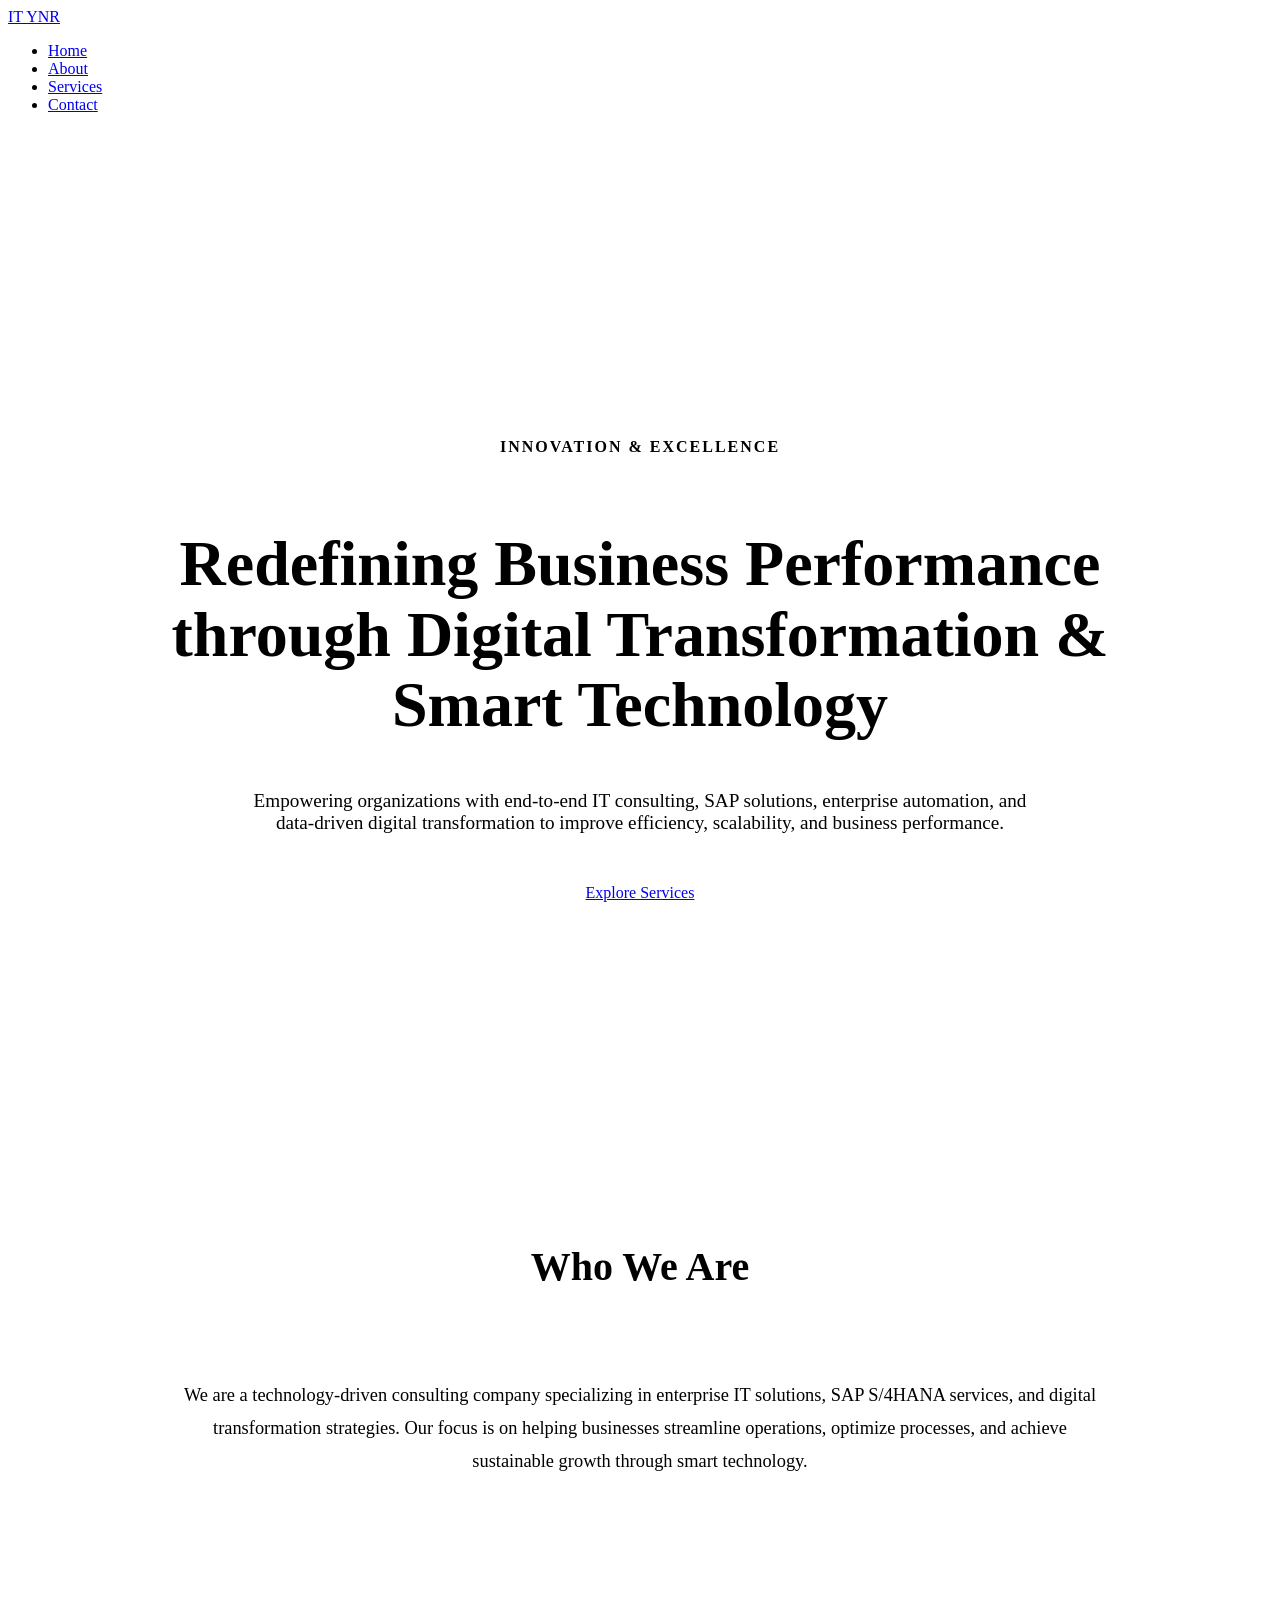
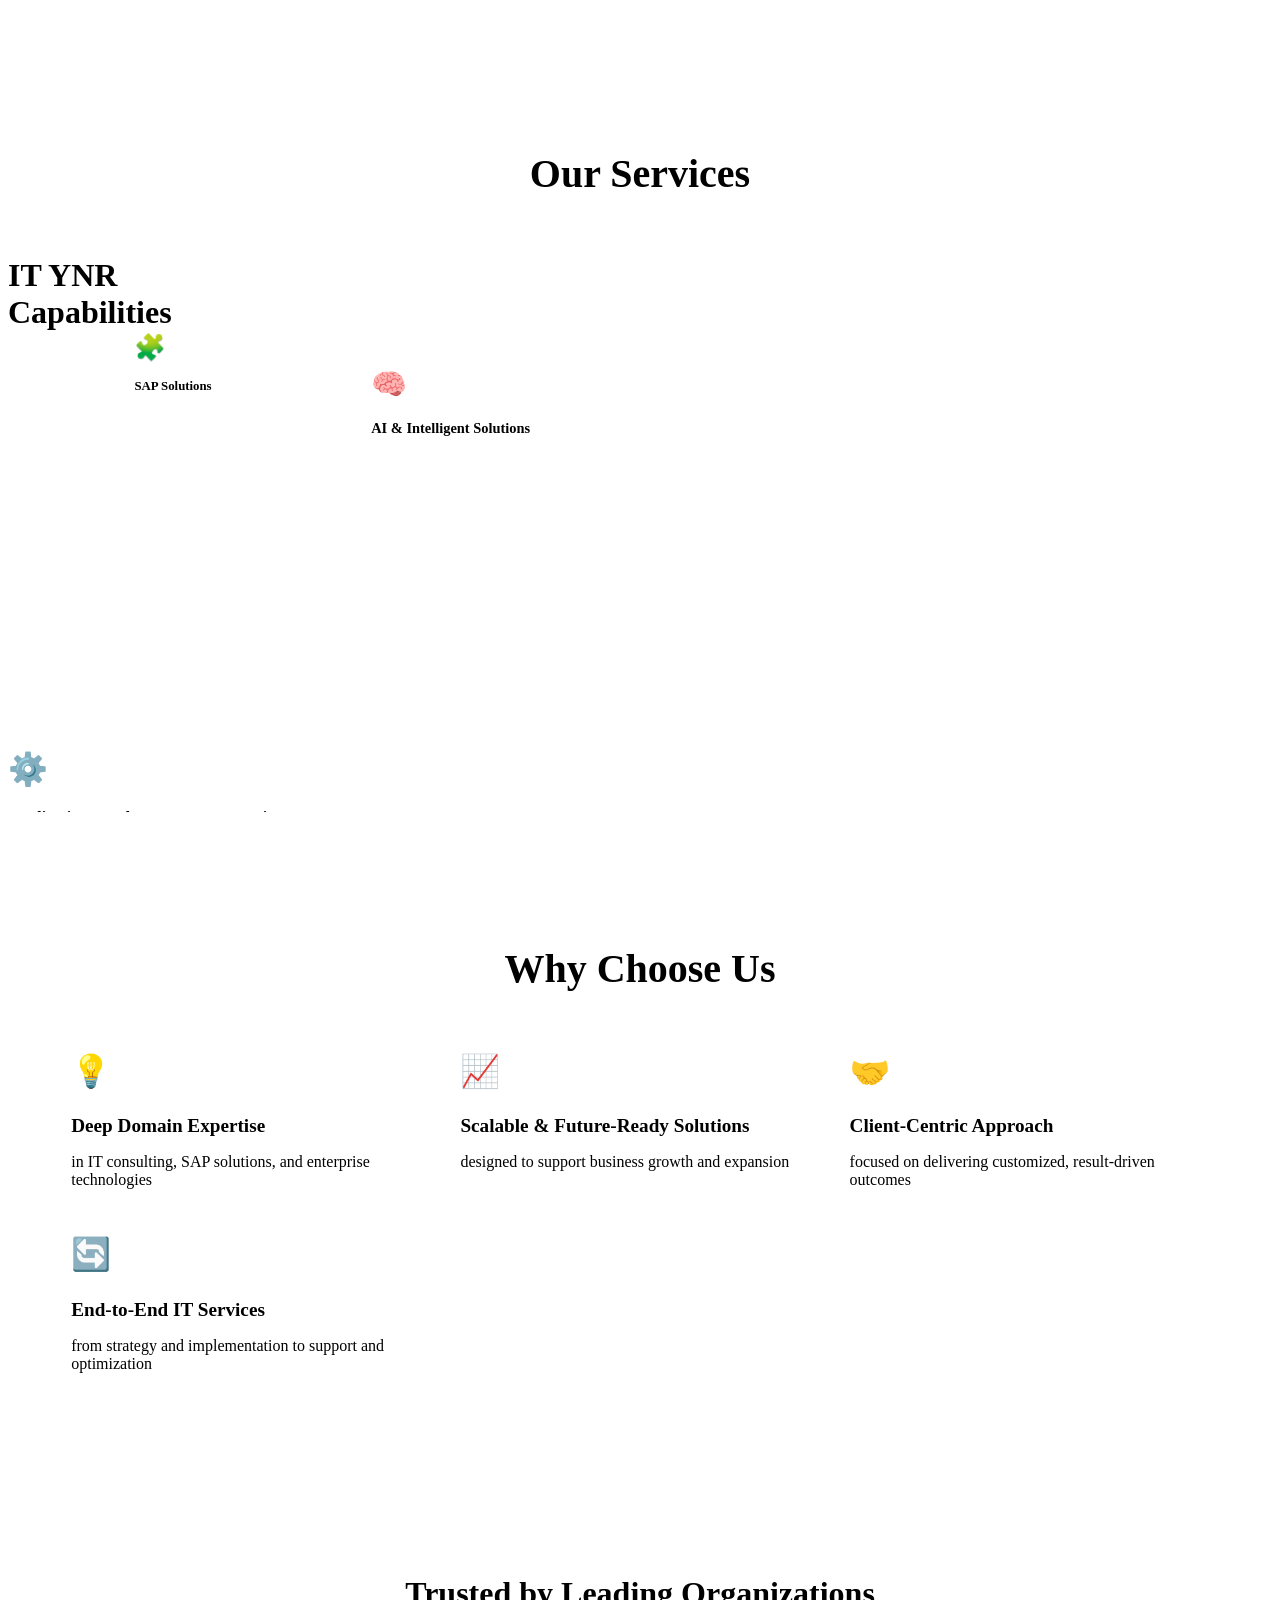
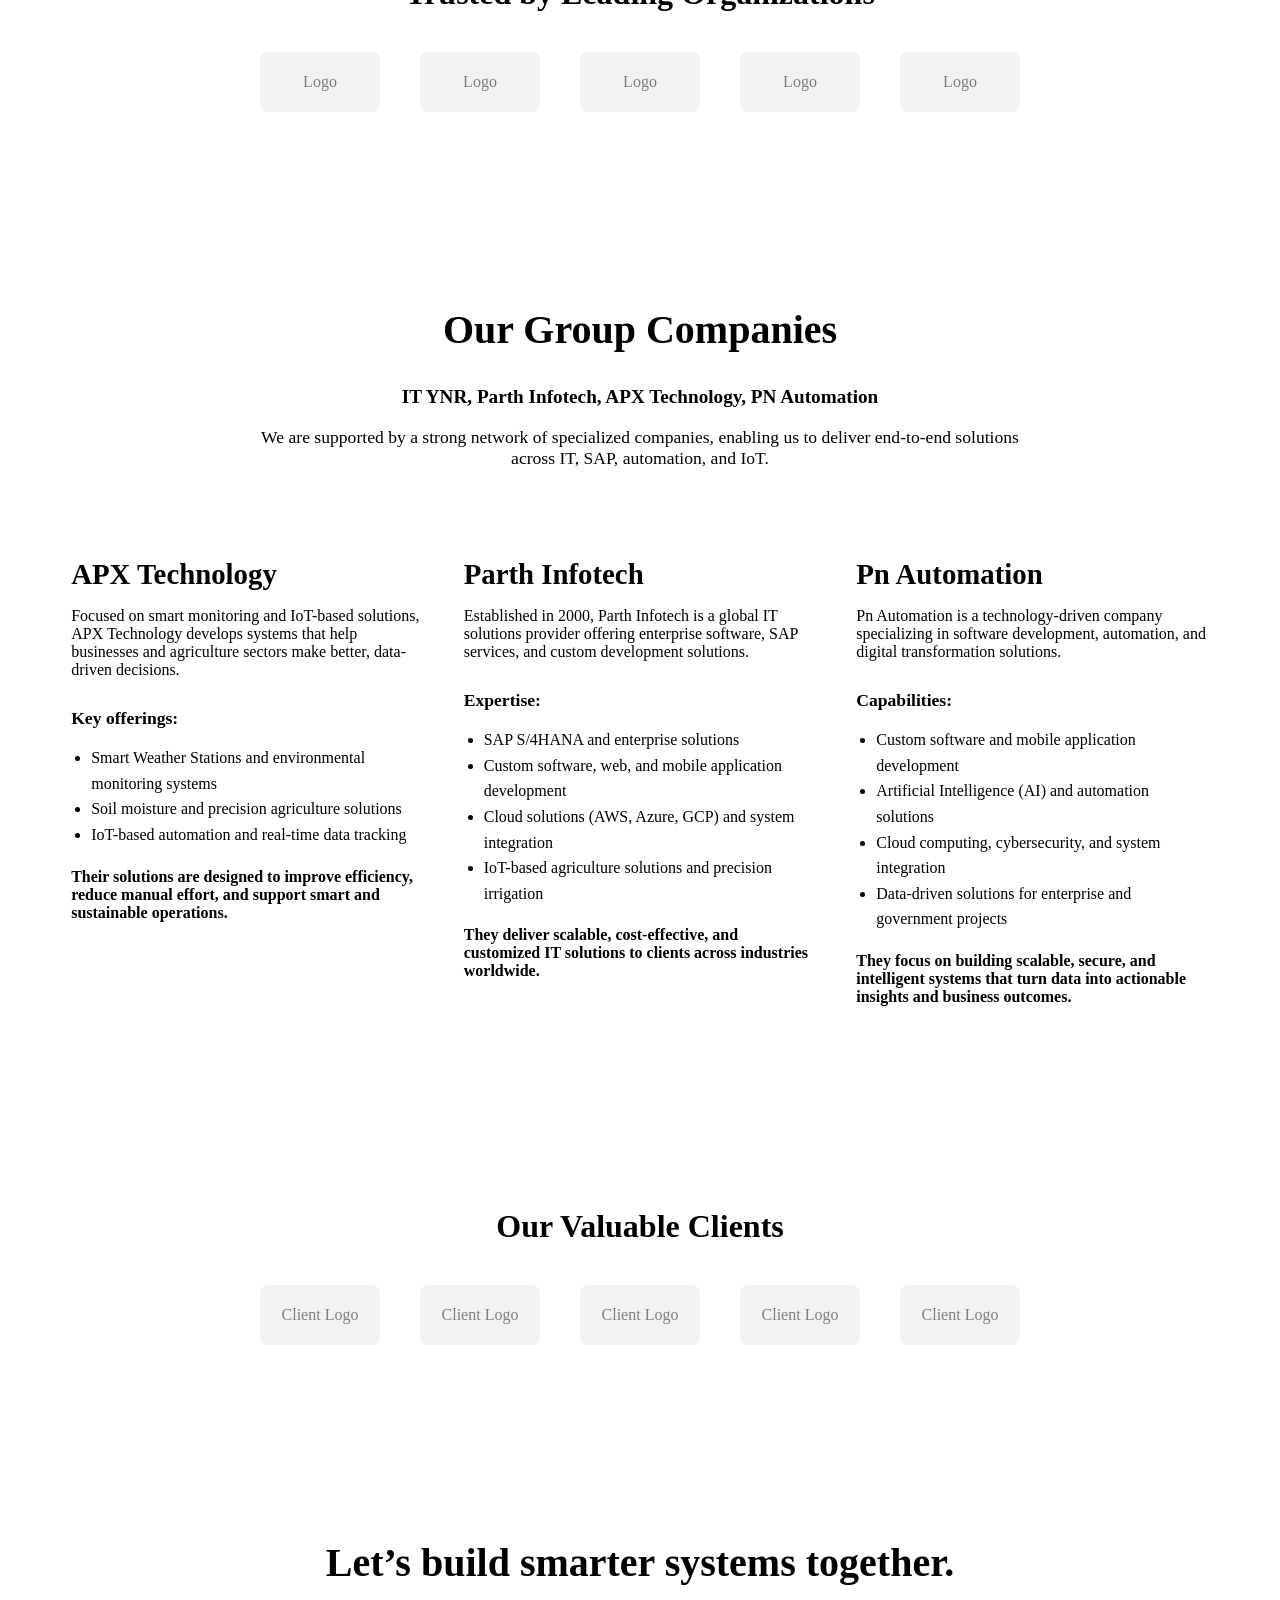
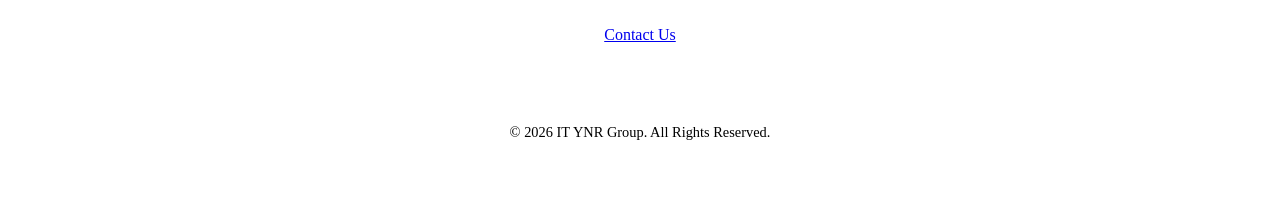
==== index.html @ ce22a2e9 "Add files via upload" ====
<!DOCTYPE html>
<html lang="en">
<head>
    <meta charset="UTF-8">
    <meta name="viewport" content="width=device-width, initial-scale=1.0">
    <title>IT YNR | Intelligent Technology Solutions</title>
    <link rel="stylesheet" href="styles.css">
</head>
<body>

    <div class="ambient-bg">
        <div class="orb orb-1"></div>
        <div class="orb orb-2"></div>
    </div>

    <header class="main-nav">
        <div class="logo"><a href="index.html">IT YNR</a></div>
        <nav>
            <ul class="nav-links">
                <li><a href="index.html" class="active">Home</a></li>
                <li><a href="about.html">About</a></li>
                <li><a href="services.html">Services</a></li>
                <li><a href="contact.html">Contact</a></li>
            </ul>
        </nav>
    </header>

    <section class="hero" style="padding: 180px 5% 100px; text-align: center; min-height: 80vh; display: flex; flex-direction: column; justify-content: center; align-items: center;">
        <span style="color: var(--blue); font-weight: 700; letter-spacing: 2px; text-transform: uppercase; margin-bottom: 20px;" class="reveal">Innovation & Excellence</span>
        
        <h1 class="text-gradient reveal" style="font-size: clamp(2.5rem, 5vw, 4.5rem); font-weight: 800; line-height: 1.1; margin-bottom: 30px; max-width: 1100px;">
            Redefining Business Performance through Digital Transformation & Smart Technology
        </h1>
        
        <p class="reveal" style="font-size: 1.2rem; color: var(--text-muted); max-width: 800px; margin-bottom: 50px;">
            Empowering organizations with end-to-end IT consulting, SAP solutions, enterprise automation, and data-driven digital transformation to improve efficiency, scalability, and business performance.
        </p>
        
        <div class="reveal">
            <a href="services.html" class="btn-premium">Explore Services</a>
        </div>
    </section>

    <section style="padding: 80px 5%; max-width: 1000px; margin: 0 auto; text-align: center;">
        <h2 class="reveal" style="font-size: 2.5rem; color: var(--navy); margin-bottom: 30px;">Who We Are</h2>
        <div class="glass-card reveal" style="padding: 40px;">
            <p style="font-size: 1.15rem; color: var(--text-muted); line-height: 1.8;">
                We are a technology-driven consulting company specializing in enterprise IT solutions, SAP S/4HANA services, and digital transformation strategies. Our focus is on helping businesses streamline operations, optimize processes, and achieve sustainable growth through smart technology.
            </p>
        </div>
    </section>

    <section style="padding: 100px 0; overflow: hidden;" class="reveal">
        <div style="text-align: center; margin-bottom: 60px;">
            <h2 style="font-size: 2.5rem; color: var(--navy);">Our Services</h2>
        </div>
        
        <div class="orbital-wrapper">
            <div class="orbital-path"></div>
            
            <div class="orbital-center">
                <h3 class="text-gradient" style="font-size: 2rem;">IT YNR<br>Capabilities</h3>
            </div>

            <div class="orbit-card">
                <span style="font-size: 2rem; display: block; margin-bottom: 10px;">🧠</span>
                <h4 style="color: var(--navy); margin-bottom: 10px;">AI & Intelligent Solutions</h4>
            </div>

            <div class="orbit-card">
                <span style="font-size: 2rem; display: block; margin-bottom: 10px;">⚙️</span>
                <h4 style="color: var(--navy); margin-bottom: 10px;">Application Development & Automation</h4>
            </div>

            <div class="orbit-card">
                <span style="font-size: 2rem; display: block; margin-bottom: 10px;">📊</span>
                <h4 style="color: var(--navy); margin-bottom: 10px;">Data & Analytics</h4>
            </div>

            <div class="orbit-card">
                <span style="font-size: 2rem; display: block; margin-bottom: 10px;">🧩</span>
                <h4 style="color: var(--navy); margin-bottom: 10px;">SAP Solutions</h4>
            </div>
        </div>
    </section>

    <section style="padding: 100px 5%; max-width: 1400px; margin: 0 auto;">
        <div style="text-align: center; margin-bottom: 60px;" class="reveal">
            <h2 style="font-size: 2.5rem; color: var(--navy);">Why Choose Us</h2>
        </div>
        
        <div style="display: grid; grid-template-columns: repeat(auto-fit, minmax(280px, 1fr)); gap: 30px;">
            <div class="glass-card reveal">
                <span style="font-size: 2rem; display: block; margin-bottom: 15px;">💡</span>
                <h4 style="color: var(--navy); font-size: 1.2rem; margin-bottom: 10px;">Deep Domain Expertise</h4>
                <p style="color: var(--text-muted);">in IT consulting, SAP solutions, and enterprise technologies</p>
            </div>
            
            <div class="glass-card reveal" style="transition-delay: 0.1s;">
                <span style="font-size: 2rem; display: block; margin-bottom: 15px;">📈</span>
                <h4 style="color: var(--navy); font-size: 1.2rem; margin-bottom: 10px;">Scalable & Future-Ready Solutions</h4>
                <p style="color: var(--text-muted);">designed to support business growth and expansion</p>
            </div>
            
            <div class="glass-card reveal" style="transition-delay: 0.2s;">
                <span style="font-size: 2rem; display: block; margin-bottom: 15px;">🤝</span>
                <h4 style="color: var(--navy); font-size: 1.2rem; margin-bottom: 10px;">Client-Centric Approach</h4>
                <p style="color: var(--text-muted);">focused on delivering customized, result-driven outcomes</p>
            </div>
            
            <div class="glass-card reveal" style="transition-delay: 0.3s;">
                <span style="font-size: 2rem; display: block; margin-bottom: 15px;">🔄</span>
                <h4 style="color: var(--navy); font-size: 1.2rem; margin-bottom: 10px;">End-to-End IT Services</h4>
                <p style="color: var(--text-muted);">from strategy and implementation to support and optimization</p>
            </div>
        </div>
    </section>

    <section style="padding: 60px 5%; text-align: center;" class="reveal">
        <h2 style="font-size: 2rem; color: var(--navy); margin-bottom: 40px;">Trusted by Leading Organizations</h2>
        <div style="display: flex; justify-content: center; gap: 40px; flex-wrap: wrap; opacity: 0.5;">
            <div style="width: 120px; height: 60px; background: rgba(15,23,42,0.1); border-radius: 8px; display: flex; align-items: center; justify-content: center;">Logo</div>
            <div style="width: 120px; height: 60px; background: rgba(15,23,42,0.1); border-radius: 8px; display: flex; align-items: center; justify-content: center;">Logo</div>
            <div style="width: 120px; height: 60px; background: rgba(15,23,42,0.1); border-radius: 8px; display: flex; align-items: center; justify-content: center;">Logo</div>
            <div style="width: 120px; height: 60px; background: rgba(15,23,42,0.1); border-radius: 8px; display: flex; align-items: center; justify-content: center;">Logo</div>
            <div style="width: 120px; height: 60px; background: rgba(15,23,42,0.1); border-radius: 8px; display: flex; align-items: center; justify-content: center;">Logo</div>
        </div>
    </section>

    <section style="padding: 100px 5%; max-width: 1400px; margin: 0 auto;">
        <div style="text-align: center; margin-bottom: 60px;" class="reveal">
            <h2 style="font-size: 2.5rem; color: var(--navy);">Our Group Companies</h2>
            <p style="color: var(--navy); font-size: 1.2rem; font-weight: 600; margin-top: 15px;">IT YNR, Parth Infotech, APX Technology, PN Automation</p>
            <p style="color: var(--text-muted); font-size: 1.1rem; margin-top: 10px; max-width: 800px; margin-left: auto; margin-right: auto;">We are supported by a strong network of specialized companies, enabling us to deliver end-to-end solutions across IT, SAP, automation, and IoT.</p>
        </div>

        <div style="display: grid; grid-template-columns: repeat(auto-fit, minmax(350px, 1fr)); gap: 40px;">
            
            <div class="glass-card reveal">
                <h3 class="text-gradient" style="font-size: 1.8rem; margin-bottom: 15px;">APX Technology</h3>
                <p style="color: var(--text-muted); margin-bottom: 20px;">Focused on smart monitoring and IoT-based solutions, APX Technology develops systems that help businesses and agriculture sectors make better, data-driven decisions.</p>
                <h5 style="color: var(--navy); margin-bottom: 10px; font-size: 1.1rem;">Key offerings:</h5>
                <ul style="color: var(--text-muted); padding-left: 20px; margin-bottom: 20px; line-height: 1.6;">
                    <li>Smart Weather Stations and environmental monitoring systems</li>
                    <li>Soil moisture and precision agriculture solutions</li>
                    <li>IoT-based automation and real-time data tracking</li>
                </ul>
                <p style="color: var(--text-muted); font-weight: 600;">Their solutions are designed to improve efficiency, reduce manual effort, and support smart and sustainable operations.</p>
            </div>

            <div class="glass-card reveal">
                <h3 class="text-gradient" style="font-size: 1.8rem; margin-bottom: 15px;">Parth Infotech</h3>
                <p style="color: var(--text-muted); margin-bottom: 20px;">Established in 2000, Parth Infotech is a global IT solutions provider offering enterprise software, SAP services, and custom development solutions.</p>
                <h5 style="color: var(--navy); margin-bottom: 10px; font-size: 1.1rem;">Expertise:</h5>
                <ul style="color: var(--text-muted); padding-left: 20px; margin-bottom: 20px; line-height: 1.6;">
                    <li>SAP S/4HANA and enterprise solutions</li>
                    <li>Custom software, web, and mobile application development</li>
                    <li>Cloud solutions (AWS, Azure, GCP) and system integration</li>
                    <li>IoT-based agriculture solutions and precision irrigation</li>
                </ul>
                <p style="color: var(--text-muted); font-weight: 600;">They deliver scalable, cost-effective, and customized IT solutions to clients across industries worldwide.</p>
            </div>

            <div class="glass-card reveal">
                <h3 class="text-gradient" style="font-size: 1.8rem; margin-bottom: 15px;">Pn Automation</h3>
                <p style="color: var(--text-muted); margin-bottom: 20px;">Pn Automation is a technology-driven company specializing in software development, automation, and digital transformation solutions.</p>
                <h5 style="color: var(--navy); margin-bottom: 10px; font-size: 1.1rem;">Capabilities:</h5>
                <ul style="color: var(--text-muted); padding-left: 20px; margin-bottom: 20px; line-height: 1.6;">
                    <li>Custom software and mobile application development</li>
                    <li>Artificial Intelligence (AI) and automation solutions</li>
                    <li>Cloud computing, cybersecurity, and system integration</li>
                    <li>Data-driven solutions for enterprise and government projects</li>
                </ul>
                <p style="color: var(--text-muted); font-weight: 600;">They focus on building scalable, secure, and intelligent systems that turn data into actionable insights and business outcomes.</p>
            </div>

        </div>
    </section>

    <section style="padding: 60px 5%; text-align: center; background: rgba(255,255,255,0.5);" class="reveal">
        <h2 style="font-size: 2rem; color: var(--navy); margin-bottom: 40px;">Our Valuable Clients</h2>
        <div style="display: flex; justify-content: center; gap: 40px; flex-wrap: wrap; opacity: 0.5;">
            <div style="width: 120px; height: 60px; background: rgba(15,23,42,0.1); border-radius: 8px; display: flex; align-items: center; justify-content: center;">Client Logo</div>
            <div style="width: 120px; height: 60px; background: rgba(15,23,42,0.1); border-radius: 8px; display: flex; align-items: center; justify-content: center;">Client Logo</div>
            <div style="width: 120px; height: 60px; background: rgba(15,23,42,0.1); border-radius: 8px; display: flex; align-items: center; justify-content: center;">Client Logo</div>
            <div style="width: 120px; height: 60px; background: rgba(15,23,42,0.1); border-radius: 8px; display: flex; align-items: center; justify-content: center;">Client Logo</div>
            <div style="width: 120px; height: 60px; background: rgba(15,23,42,0.1); border-radius: 8px; display: flex; align-items: center; justify-content: center;">Client Logo</div>
        </div>
    </section>

    <footer style="text-align: center; padding: 100px 20px 60px;">
        <h2 style="color: var(--navy); font-size: 2.5rem; margin-bottom: 40px;">Let’s build smarter systems together.</h2>
        <a href="contact.html" class="btn-premium">Contact Us</a>
        <p style="color: var(--text-muted); font-size: 0.9rem; margin-top: 80px;">&copy; 2026 IT YNR Group. All Rights Reserved.</p>
    </footer>

    <script src="script.js"></script>
</body>
</html>
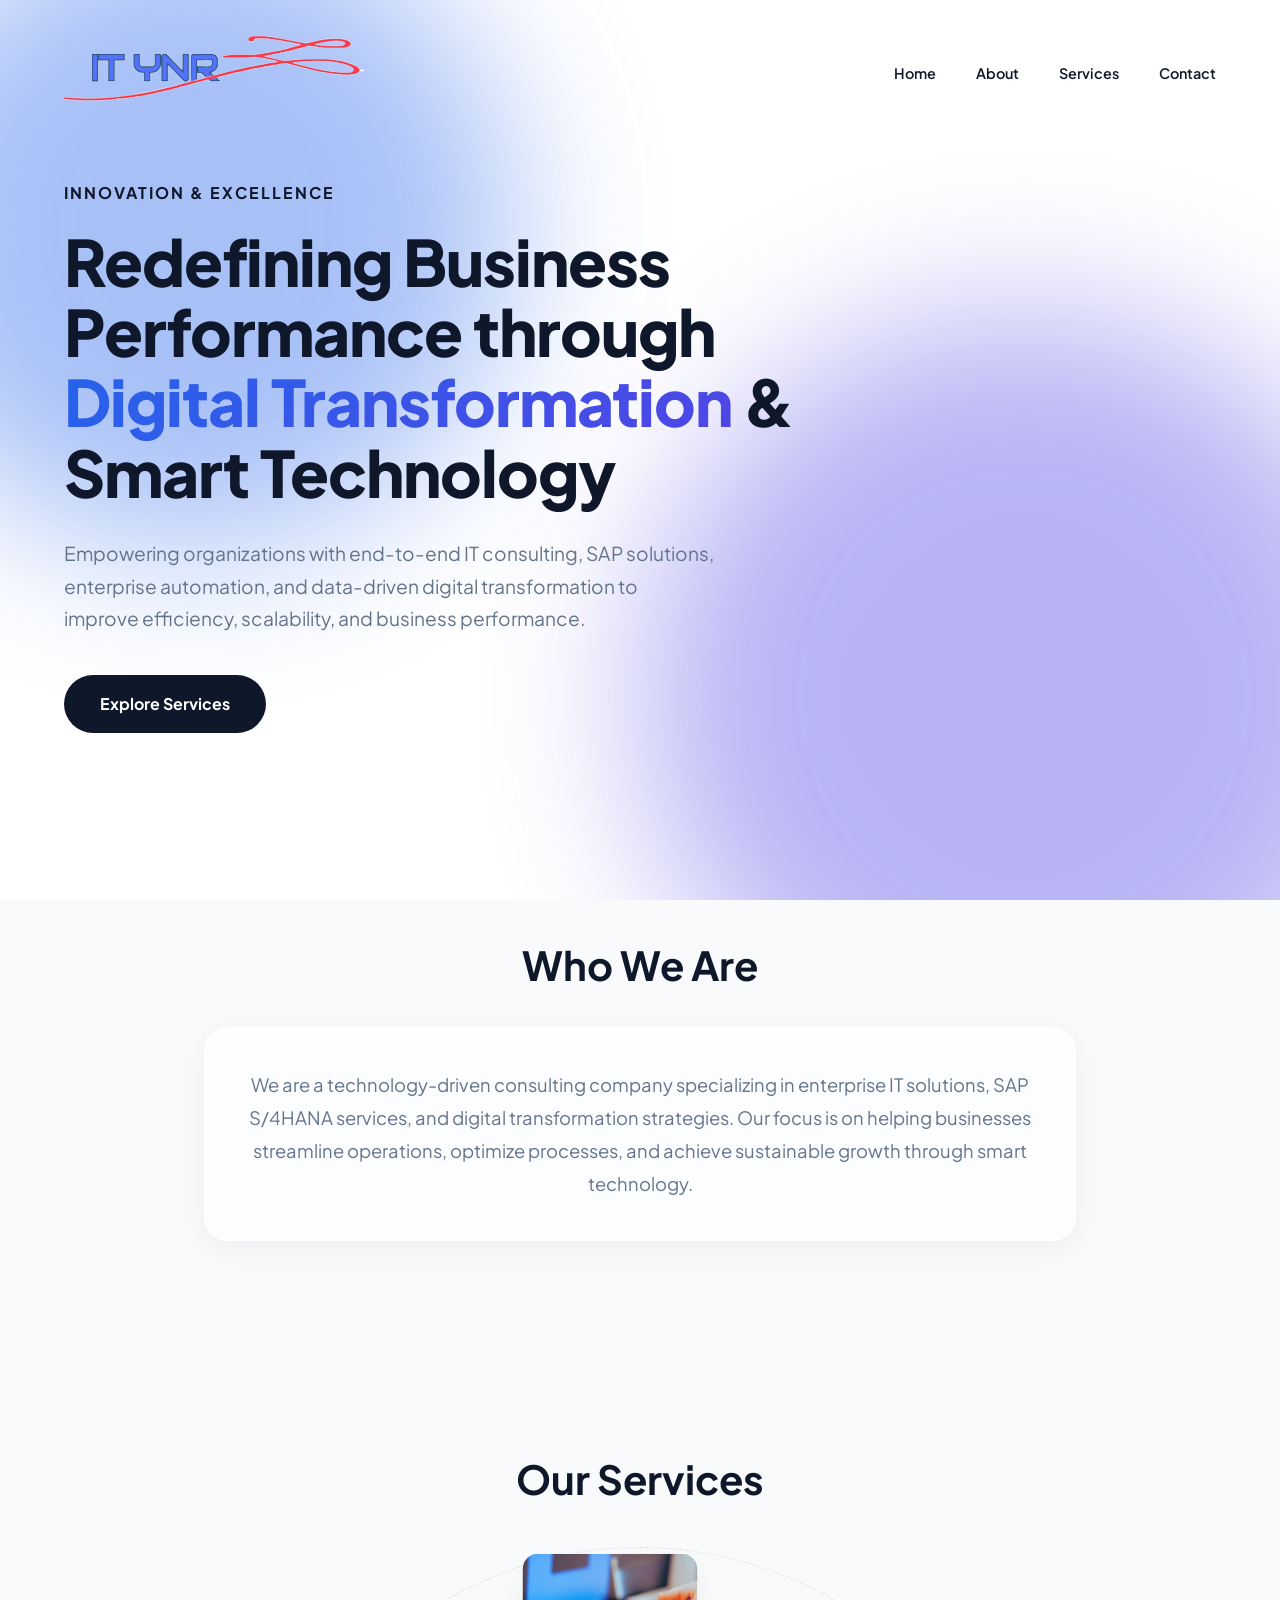
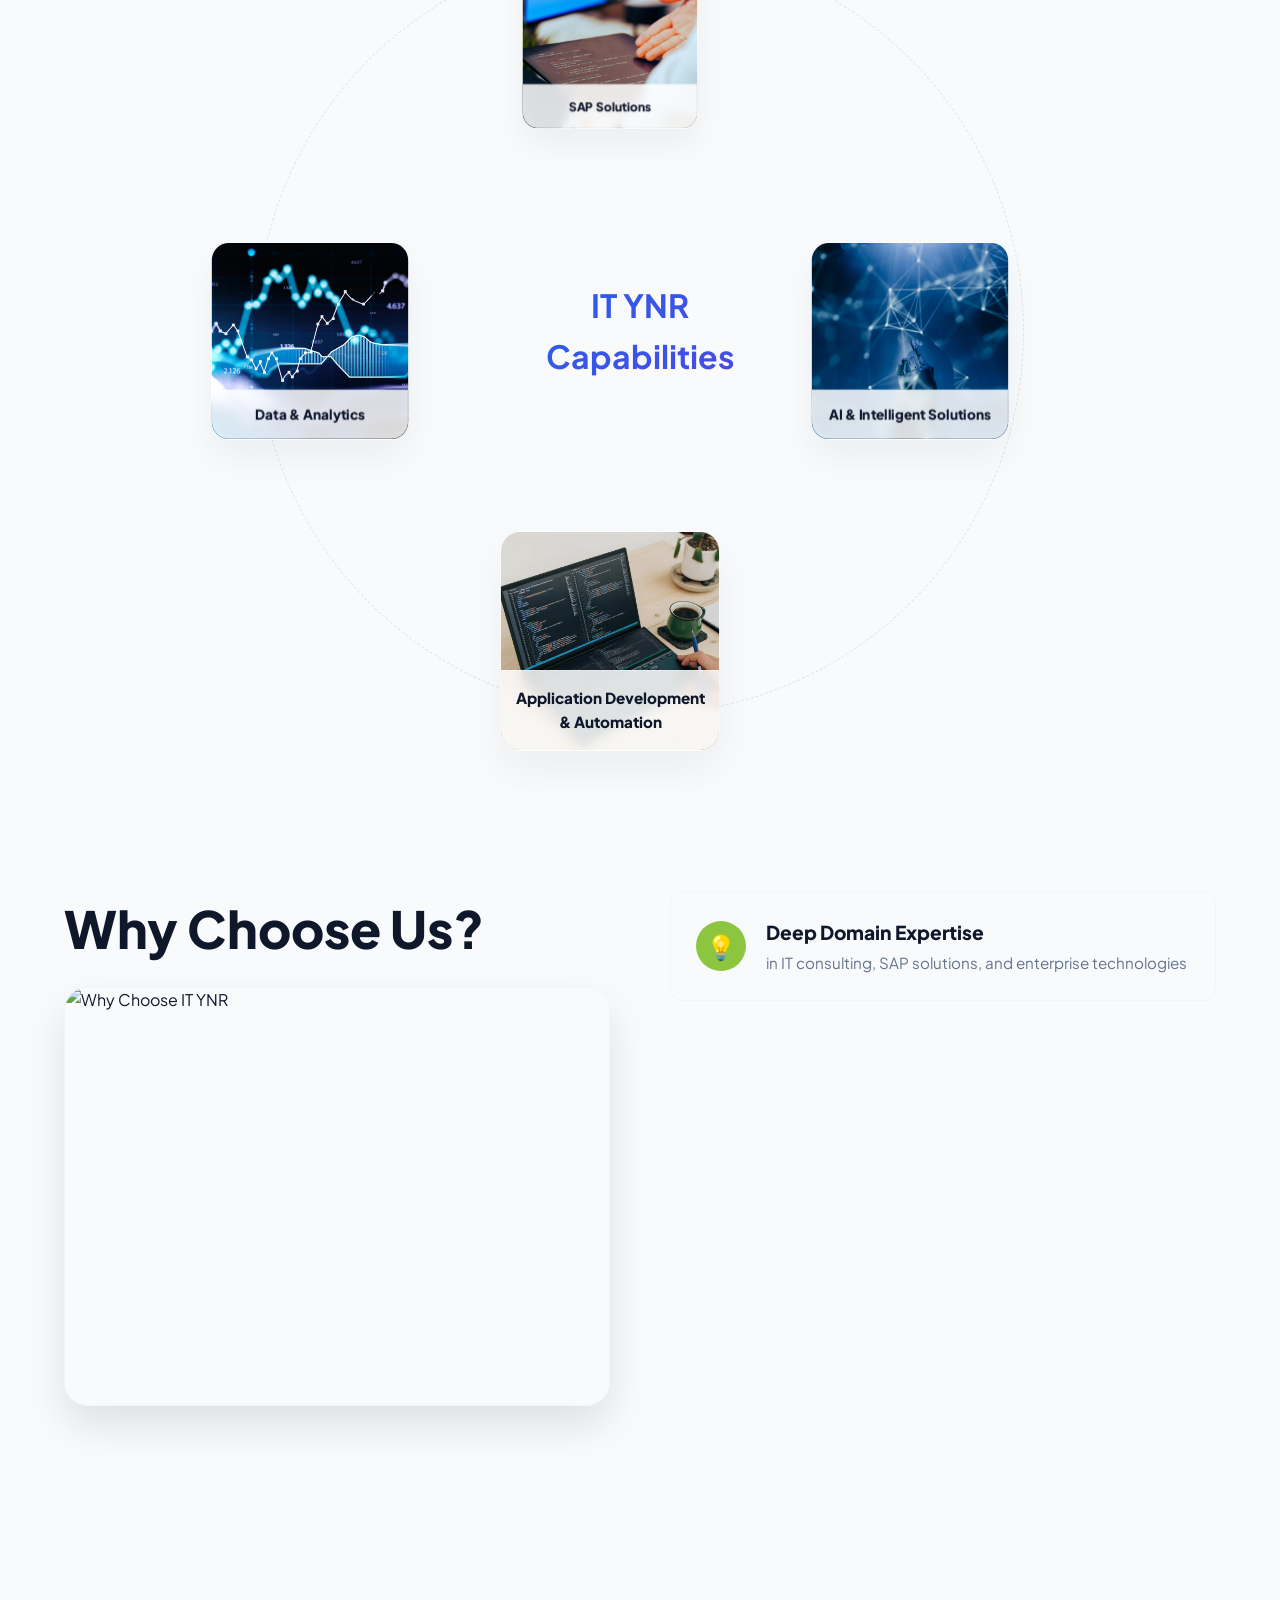
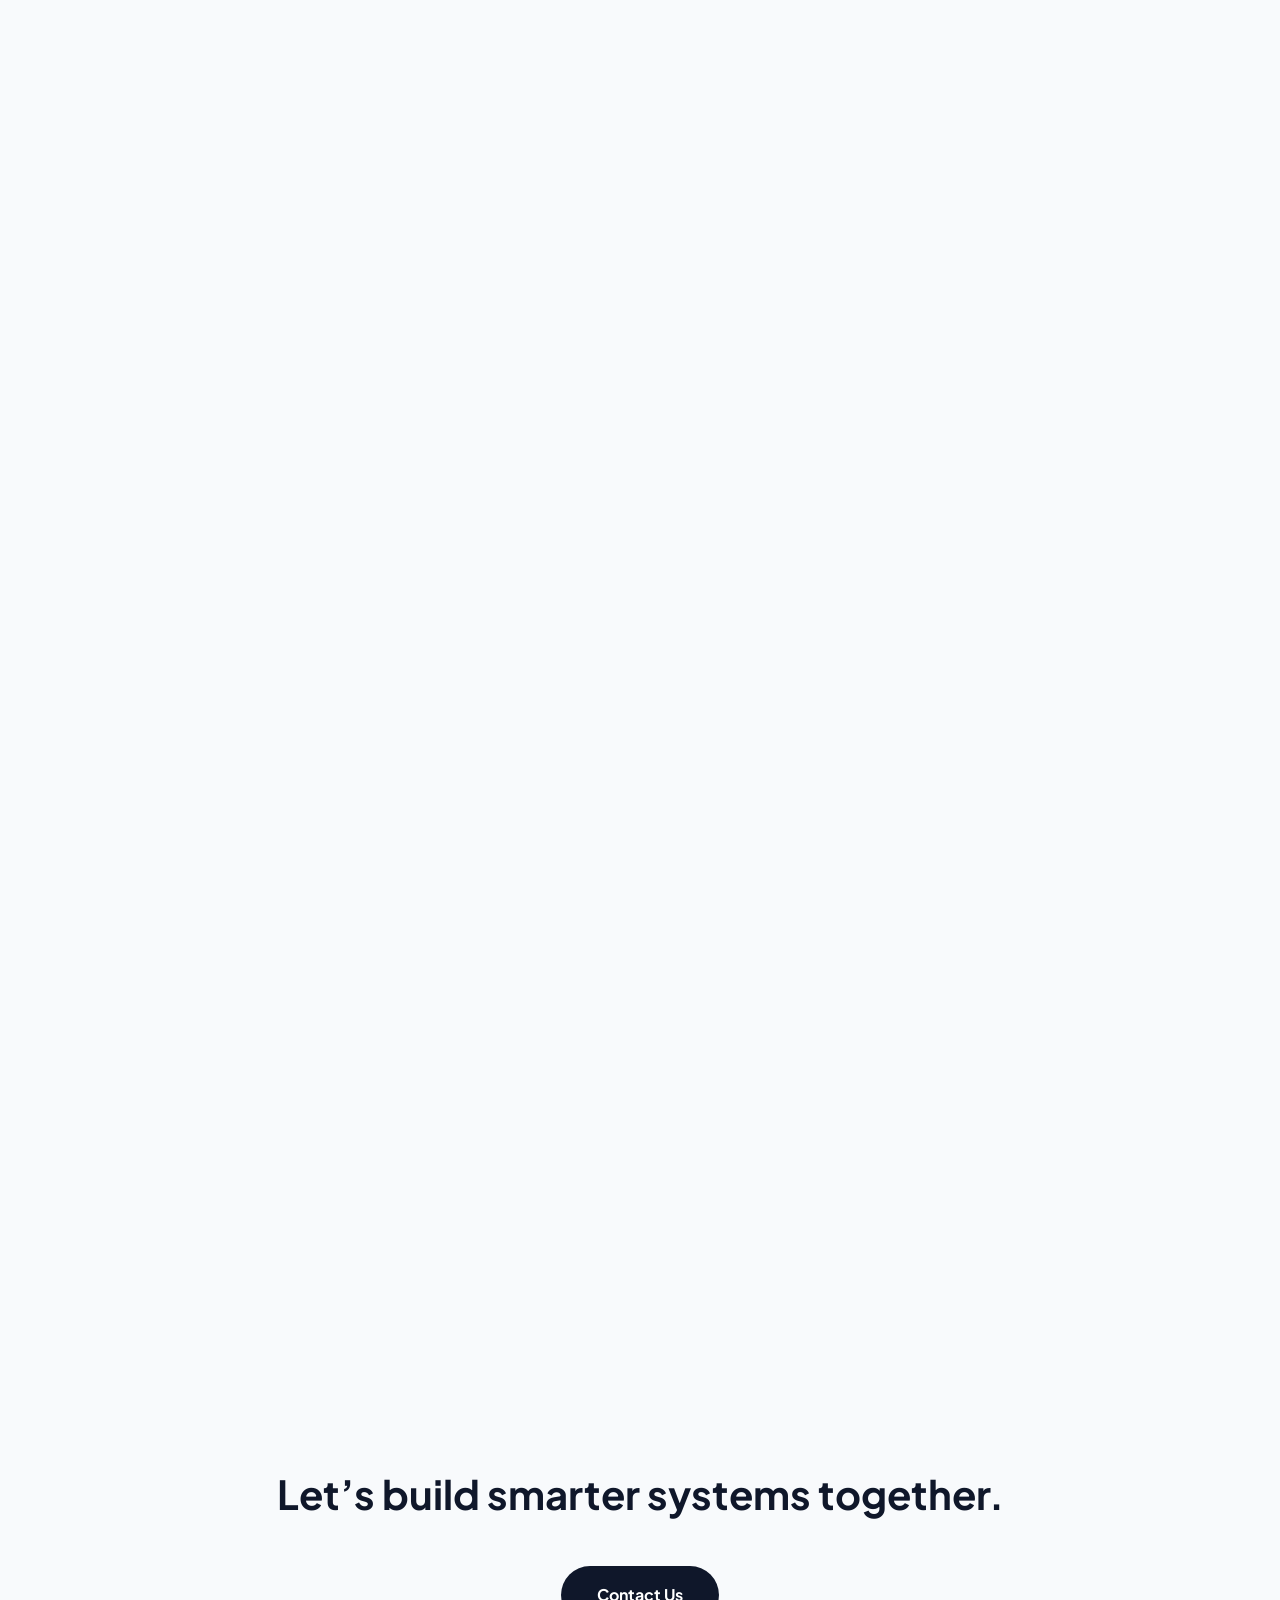
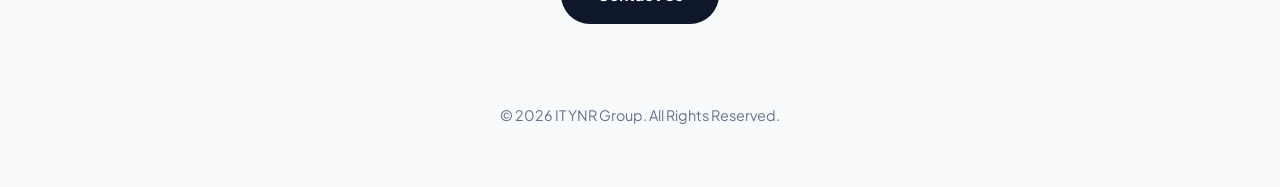
==== commit 384d096f: "Add files via upload" ====
--- a/index.html
+++ b/index.html
@@ -14,7 +14,11 @@
     </div>
 
     <header class="main-nav">
-        <div class="logo"><a href="index.html">IT YNR</a></div>
+        <div class="logo">
+            <a href="index.html">
+                <img src="ITYNRlogo.png" alt="IT YNR" style="width: 300px; max-width: 100%; height: auto;">
+            </a>
+        </div>
         <nav>
             <ul class="nav-links">
                 <li><a href="index.html" class="active">Home</a></li>
@@ -25,19 +29,28 @@
         </nav>
     </header>
 
-    <section class="hero" style="padding: 180px 5% 100px; text-align: center; min-height: 80vh; display: flex; flex-direction: column; justify-content: center; align-items: center;">
-        <span style="color: var(--blue); font-weight: 700; letter-spacing: 2px; text-transform: uppercase; margin-bottom: 20px;" class="reveal">Innovation & Excellence</span>
-        
-        <h1 class="text-gradient reveal" style="font-size: clamp(2.5rem, 5vw, 4.5rem); font-weight: 800; line-height: 1.1; margin-bottom: 30px; max-width: 1100px;">
-            Redefining Business Performance through Digital Transformation & Smart Technology
-        </h1>
-        
-        <p class="reveal" style="font-size: 1.2rem; color: var(--text-muted); max-width: 800px; margin-bottom: 50px;">
-            Empowering organizations with end-to-end IT consulting, SAP solutions, enterprise automation, and data-driven digital transformation to improve efficiency, scalability, and business performance.
-        </p>
-        
-        <div class="reveal">
-            <a href="services.html" class="btn-premium">Explore Services</a>
+   <section class="hero" style="position: relative; padding: 180px 5% 120px; min-height: 85vh; display: flex; align-items: center; overflow: hidden;">
+        
+        <div class="container" style="max-width: 1200px; margin: 0 auto; width: 100%; position: relative; z-index: 2;">
+            
+            <div class="hero-text-content" style="max-width: 800px;">
+                <span style="color: var(--navy); font-weight: 700; letter-spacing: 2px; text-transform: uppercase; margin-bottom: 20px; display: block;" class="reveal">
+                    Innovation & Excellence
+                </span>
+                
+                <h1 style="font-size: clamp(2.5rem, 5vw, 4.2rem); line-height: 1.1; font-weight: 800; color: var(--navy); margin-bottom: 30px; letter-spacing: -1px;" class="reveal">
+                    Redefining Business Performance through <span class="text-gradient">Digital Transformation</span> & Smart Technology
+                </h1>
+                
+                <p class="reveal" style="font-size: 1.2rem; color: var(--text-muted); margin-bottom: 40px; line-height: 1.7; max-width: 650px;">
+                    Empowering organizations with end-to-end IT consulting, SAP solutions, enterprise automation, and data-driven digital transformation to improve efficiency, scalability, and business performance.
+                </p>
+                
+                <div class="reveal">
+                    <a href="services.html" class="btn-premium">Explore Services</a>
+                </div>
+            </div>
+
         </div>
     </section>
 
@@ -49,7 +62,7 @@
             </p>
         </div>
     </section>
-
+    <br>
     <section style="padding: 100px 0; overflow: hidden;" class="reveal">
         <div style="text-align: center; margin-bottom: 60px;">
             <h2 style="font-size: 2.5rem; color: var(--navy);">Our Services</h2>
@@ -62,129 +75,182 @@
                 <h3 class="text-gradient" style="font-size: 2rem;">IT YNR<br>Capabilities</h3>
             </div>
 
-            <div class="orbit-card">
-                <span style="font-size: 2rem; display: block; margin-bottom: 10px;">🧠</span>
-                <h4 style="color: var(--navy); margin-bottom: 10px;">AI & Intelligent Solutions</h4>
-            </div>
-
-            <div class="orbit-card">
-                <span style="font-size: 2rem; display: block; margin-bottom: 10px;">⚙️</span>
-                <h4 style="color: var(--navy); margin-bottom: 10px;">Application Development & Automation</h4>
-            </div>
-
-            <div class="orbit-card">
-                <span style="font-size: 2rem; display: block; margin-bottom: 10px;">📊</span>
-                <h4 style="color: var(--navy); margin-bottom: 10px;">Data & Analytics</h4>
-            </div>
-
-            <div class="orbit-card">
-                <span style="font-size: 2rem; display: block; margin-bottom: 10px;">🧩</span>
-                <h4 style="color: var(--navy); margin-bottom: 10px;">SAP Solutions</h4>
-            </div>
-        </div>
-    </section>
-
-    <section style="padding: 100px 5%; max-width: 1400px; margin: 0 auto;">
-        <div style="text-align: center; margin-bottom: 60px;" class="reveal">
-            <h2 style="font-size: 2.5rem; color: var(--navy);">Why Choose Us</h2>
-        </div>
-        
-        <div style="display: grid; grid-template-columns: repeat(auto-fit, minmax(280px, 1fr)); gap: 30px;">
-            <div class="glass-card reveal">
-                <span style="font-size: 2rem; display: block; margin-bottom: 15px;">💡</span>
-                <h4 style="color: var(--navy); font-size: 1.2rem; margin-bottom: 10px;">Deep Domain Expertise</h4>
-                <p style="color: var(--text-muted);">in IT consulting, SAP solutions, and enterprise technologies</p>
-            </div>
-            
-            <div class="glass-card reveal" style="transition-delay: 0.1s;">
-                <span style="font-size: 2rem; display: block; margin-bottom: 15px;">📈</span>
-                <h4 style="color: var(--navy); font-size: 1.2rem; margin-bottom: 10px;">Scalable & Future-Ready Solutions</h4>
-                <p style="color: var(--text-muted);">designed to support business growth and expansion</p>
-            </div>
-            
-            <div class="glass-card reveal" style="transition-delay: 0.2s;">
-                <span style="font-size: 2rem; display: block; margin-bottom: 15px;">🤝</span>
-                <h4 style="color: var(--navy); font-size: 1.2rem; margin-bottom: 10px;">Client-Centric Approach</h4>
-                <p style="color: var(--text-muted);">focused on delivering customized, result-driven outcomes</p>
-            </div>
-            
-            <div class="glass-card reveal" style="transition-delay: 0.3s;">
-                <span style="font-size: 2rem; display: block; margin-bottom: 15px;">🔄</span>
-                <h4 style="color: var(--navy); font-size: 1.2rem; margin-bottom: 10px;">End-to-End IT Services</h4>
-                <p style="color: var(--text-muted);">from strategy and implementation to support and optimization</p>
-            </div>
-        </div>
-    </section>
-
-    <section style="padding: 60px 5%; text-align: center;" class="reveal">
-        <h2 style="font-size: 2rem; color: var(--navy); margin-bottom: 40px;">Trusted by Leading Organizations</h2>
-        <div style="display: flex; justify-content: center; gap: 40px; flex-wrap: wrap; opacity: 0.5;">
-            <div style="width: 120px; height: 60px; background: rgba(15,23,42,0.1); border-radius: 8px; display: flex; align-items: center; justify-content: center;">Logo</div>
-            <div style="width: 120px; height: 60px; background: rgba(15,23,42,0.1); border-radius: 8px; display: flex; align-items: center; justify-content: center;">Logo</div>
-            <div style="width: 120px; height: 60px; background: rgba(15,23,42,0.1); border-radius: 8px; display: flex; align-items: center; justify-content: center;">Logo</div>
-            <div style="width: 120px; height: 60px; background: rgba(15,23,42,0.1); border-radius: 8px; display: flex; align-items: center; justify-content: center;">Logo</div>
-            <div style="width: 120px; height: 60px; background: rgba(15,23,42,0.1); border-radius: 8px; display: flex; align-items: center; justify-content: center;">Logo</div>
-        </div>
-    </section>
-
+            <div class="orbit-card" style="padding: 0; overflow: hidden; height: 220px; width: 220px; display: flex; flex-direction: column; justify-content: flex-end; background: url('ai.jpg') center/cover no-repeat;">
+                <div style="background: rgba(255, 255, 255, 0.85); backdrop-filter: blur(5px); padding: 15px 10px; width: 100%; text-align: center; border-top: 1px solid rgba(255,255,255,0.3);">
+                    <h4 style="color: var(--navy); font-size: 0.95rem; font-weight: 800; margin: 0;">AI & Intelligent Solutions</h4>
+                </div>
+            </div>
+
+            <div class="orbit-card" style="padding: 0; overflow: hidden; height: 220px; width: 220px; display: flex; flex-direction: column; justify-content: flex-end; background: url('applicationdev.png') center/cover no-repeat;">
+                <div style="background: rgba(255, 255, 255, 0.85); backdrop-filter: blur(5px); padding: 15px 10px; width: 100%; text-align: center; border-top: 1px solid rgba(255,255,255,0.3);">
+                    <h4 style="color: var(--navy); font-size: 0.95rem; font-weight: 800; margin: 0;">Application Development & Automation</h4>
+                </div>
+            </div>
+
+            <div class="orbit-card" style="padding: 0; overflow: hidden; height: 220px; width: 220px; display: flex; flex-direction: column; justify-content: flex-end; background: url('data%20anakytics%20.jpeg') center/cover no-repeat;">
+                <div style="background: rgba(255, 255, 255, 0.85); backdrop-filter: blur(5px); padding: 15px 10px; width: 100%; text-align: center; border-top: 1px solid rgba(255,255,255,0.3);">
+                    <h4 style="color: var(--navy); font-size: 0.95rem; font-weight: 800; margin: 0;">Data & Analytics</h4>
+                </div>
+            </div>
+
+            <div class="orbit-card" style="padding: 0; overflow: hidden; height: 220px; width: 220px; display: flex; flex-direction: column; justify-content: flex-end; background: url('sap.jpg') center/cover no-repeat;">
+                <div style="background: rgba(255, 255, 255, 0.85); backdrop-filter: blur(5px); padding: 15px 10px; width: 100%; text-align: center; border-top: 1px solid rgba(255,255,255,0.3);">
+                    <h4 style="color: var(--navy); font-size: 0.95rem; font-weight: 800; margin: 0;">SAP Solutions</h4>
+                </div>
+            </div>
+
+        </div>
+    </section>
+
+    <section class="why-choose-us-final" id="why-us" style="width: 100%; padding: 100px 0; clear: both; overflow: hidden; position: relative; z-index: 10;">
+        
+        <div style="max-width: 1400px; margin: 0 auto; padding: 0 5%; display: flex; flex-wrap: wrap; justify-content: center; gap: 60px; align-items: center;">            
+            
+            <div class="reveal" style="flex: 1 1 500px; max-width: 600px; text-align: left;">
+                <h2 style="font-size: clamp(2.5rem, 4vw, 3.5rem); font-weight: 800; color: #0f172a; line-height: 1.1; margin: 0 0 30px 0;">
+                    Why Choose Us?
+                </h2>
+                
+                <div style="width: 100%; height: 420px; border-radius: 24px; overflow: hidden; box-shadow: 0 20px 40px rgba(0,0,0,0.1); border: 1px solid #f1f5f9;">
+                    <img src="whychooseus.jpg" alt="Why Choose IT YNR" style="width: 100%; height: 100%; object-fit: cover;">
+                </div>
+            </div>
+
+            <div style="flex: 1 1 500px; max-width: 600px; display: flex; flex-direction: column; gap: 20px;">
+                
+                <div class="ref-card reveal" style="display: flex; align-items: center; gap: 20px; padding: 25px; background: #f8fafc; border-radius: 12px; border: 1px solid #f1f5f9;">
+                    <div style="min-width: 50px; height: 50px; border-radius: 50%; background: #8cc63f; display: flex; align-items: center; justify-content: center; flex-shrink: 0;">
+                        <span style="font-size: 1.5rem; color: white;">💡</span>
+                    </div>
+                    
+                    <div>
+                        <h4 style="color: #0f172a; font-size: 1.2rem; font-weight: 800; margin: 0 0 5px 0;">Deep Domain Expertise</h4>
+                        <p style="color: #64748b; font-size: 0.95rem; margin: 0; line-height: 1.5;">in IT consulting, SAP solutions, and enterprise technologies</p>
+                    </div>
+                </div>
+
+                <div class="ref-card reveal" style="display: flex; align-items: center; gap: 20px; padding: 25px; background: #f8fafc; border-radius: 12px; border: 1px solid #f1f5f9;">
+                    <div style="min-width: 50px; height: 50px; border-radius: 50%; background: #8cc63f; display: flex; align-items: center; justify-content: center; flex-shrink: 0;">
+                        <span style="font-size: 1.5rem; color: white;">📈</span>
+                    </div>
+                    <div>
+                        <h4 style="color: #0f172a; font-size: 1.2rem; font-weight: 800; margin: 0 0 5px 0;">Scalable & Future-Ready Solutions</h4>
+                        <p style="color: #64748b; font-size: 0.95rem; margin: 0; line-height: 1.5;">designed to support business growth and expansion</p>
+                    </div>
+                </div>
+
+                <div class="ref-card reveal" style="display: flex; align-items: center; gap: 20px; padding: 25px; background: #f8fafc; border-radius: 12px; border: 1px solid #f1f5f9;">
+                    <div style="min-width: 50px; height: 50px; border-radius: 50%; background: #8cc63f; display: flex; align-items: center; justify-content: center; flex-shrink: 0;">
+                        <span style="font-size: 1.5rem; color: white;">🤝</span>
+                    </div>
+                    <div>
+                        <h4 style="color: #0f172a; font-size: 1.2rem; font-weight: 800; margin: 0 0 5px 0;">Client-Centric Approach</h4>
+                        <p style="color: #64748b; font-size: 0.95rem; margin: 0; line-height: 1.5;">focused on delivering customized, result-driven outcomes</p>
+                    </div>
+                </div>
+
+                <div class="ref-card reveal" style="display: flex; align-items: center; gap: 20px; padding: 25px; background: #f8fafc; border-radius: 12px; border: 1px solid #f1f5f9;">
+                    <div style="min-width: 50px; height: 50px; border-radius: 50%; background: #8cc63f; display: flex; align-items: center; justify-content: center; flex-shrink: 0;">
+                        <span style="font-size: 1.5rem; color: white;">🔄</span>
+                    </div>
+                    <div>
+                        <h4 style="color: #0f172a; font-size: 1.2rem; font-weight: 800; margin: 0 0 5px 0;">End-to-End IT Services</h4>
+                        <p style="color: #64748b; font-size: 0.95rem; margin: 0; line-height: 1.5;">from strategy and implementation to support and optimization</p>
+                    </div>
+                </div>
+
+            </div>
+        </div>
+    </section>
     <section style="padding: 100px 5%; max-width: 1400px; margin: 0 auto;">
         <div style="text-align: center; margin-bottom: 60px;" class="reveal">
             <h2 style="font-size: 2.5rem; color: var(--navy);">Our Group Companies</h2>
-            <p style="color: var(--navy); font-size: 1.2rem; font-weight: 600; margin-top: 15px;">IT YNR, Parth Infotech, APX Technology, PN Automation</p>
+            <p style="color: var(--); font-size: 1.2rem; font-weight: 600; margin-top: 15px;">IT YNR, Parth Infotech, APX Technology, PN Automation</p>
             <p style="color: var(--text-muted); font-size: 1.1rem; margin-top: 10px; max-width: 800px; margin-left: auto; margin-right: auto;">We are supported by a strong network of specialized companies, enabling us to deliver end-to-end solutions across IT, SAP, automation, and IoT.</p>
         </div>
 
-        <div style="display: grid; grid-template-columns: repeat(auto-fit, minmax(350px, 1fr)); gap: 40px;">
-            
-            <div class="glass-card reveal">
-                <h3 class="text-gradient" style="font-size: 1.8rem; margin-bottom: 15px;">APX Technology</h3>
-                <p style="color: var(--text-muted); margin-bottom: 20px;">Focused on smart monitoring and IoT-based solutions, APX Technology develops systems that help businesses and agriculture sectors make better, data-driven decisions.</p>
-                <h5 style="color: var(--navy); margin-bottom: 10px; font-size: 1.1rem;">Key offerings:</h5>
-                <ul style="color: var(--text-muted); padding-left: 20px; margin-bottom: 20px; line-height: 1.6;">
-                    <li>Smart Weather Stations and environmental monitoring systems</li>
-                    <li>Soil moisture and precision agriculture solutions</li>
-                    <li>IoT-based automation and real-time data tracking</li>
-                </ul>
-                <p style="color: var(--text-muted); font-weight: 600;">Their solutions are designed to improve efficiency, reduce manual effort, and support smart and sustainable operations.</p>
-            </div>
-
-            <div class="glass-card reveal">
-                <h3 class="text-gradient" style="font-size: 1.8rem; margin-bottom: 15px;">Parth Infotech</h3>
-                <p style="color: var(--text-muted); margin-bottom: 20px;">Established in 2000, Parth Infotech is a global IT solutions provider offering enterprise software, SAP services, and custom development solutions.</p>
-                <h5 style="color: var(--navy); margin-bottom: 10px; font-size: 1.1rem;">Expertise:</h5>
-                <ul style="color: var(--text-muted); padding-left: 20px; margin-bottom: 20px; line-height: 1.6;">
-                    <li>SAP S/4HANA and enterprise solutions</li>
-                    <li>Custom software, web, and mobile application development</li>
-                    <li>Cloud solutions (AWS, Azure, GCP) and system integration</li>
-                    <li>IoT-based agriculture solutions and precision irrigation</li>
-                </ul>
-                <p style="color: var(--text-muted); font-weight: 600;">They deliver scalable, cost-effective, and customized IT solutions to clients across industries worldwide.</p>
-            </div>
-
-            <div class="glass-card reveal">
-                <h3 class="text-gradient" style="font-size: 1.8rem; margin-bottom: 15px;">Pn Automation</h3>
-                <p style="color: var(--text-muted); margin-bottom: 20px;">Pn Automation is a technology-driven company specializing in software development, automation, and digital transformation solutions.</p>
-                <h5 style="color: var(--navy); margin-bottom: 10px; font-size: 1.1rem;">Capabilities:</h5>
-                <ul style="color: var(--text-muted); padding-left: 20px; margin-bottom: 20px; line-height: 1.6;">
-                    <li>Custom software and mobile application development</li>
-                    <li>Artificial Intelligence (AI) and automation solutions</li>
-                    <li>Cloud computing, cybersecurity, and system integration</li>
-                    <li>Data-driven solutions for enterprise and government projects</li>
-                </ul>
-                <p style="color: var(--text-muted); font-weight: 600;">They focus on building scalable, secure, and intelligent systems that turn data into actionable insights and business outcomes.</p>
-            </div>
-
-        </div>
-    </section>
-
-    <section style="padding: 60px 5%; text-align: center; background: rgba(255,255,255,0.5);" class="reveal">
-        <h2 style="font-size: 2rem; color: var(--navy); margin-bottom: 40px;">Our Valuable Clients</h2>
-        <div style="display: flex; justify-content: center; gap: 40px; flex-wrap: wrap; opacity: 0.5;">
-            <div style="width: 120px; height: 60px; background: rgba(15,23,42,0.1); border-radius: 8px; display: flex; align-items: center; justify-content: center;">Client Logo</div>
-            <div style="width: 120px; height: 60px; background: rgba(15,23,42,0.1); border-radius: 8px; display: flex; align-items: center; justify-content: center;">Client Logo</div>
-            <div style="width: 120px; height: 60px; background: rgba(15,23,42,0.1); border-radius: 8px; display: flex; align-items: center; justify-content: center;">Client Logo</div>
-            <div style="width: 120px; height: 60px; background: rgba(15,23,42,0.1); border-radius: 8px; display: flex; align-items: center; justify-content: center;">Client Logo</div>
-            <div style="width: 120px; height: 60px; background: rgba(15,23,42,0.1); border-radius: 8px; display: flex; align-items: center; justify-content: center;">Client Logo</div>
+        <div style="display: grid; grid-template-columns: repeat(auto-fit, minmax(350px, 1fr)); gap: 30px; max-width: 1400px; margin: 0 auto;">
+        
+        <div class="glass-card-dark reveal" style="display: flex; flex-direction: column;">
+            <h3 style="font-size: 1.8rem; margin-bottom: 20px; font-weight: 700;">APX Technology</h3>
+            <p style="margin-bottom: 25px; line-height: 1.7;">Focused on smart monitoring and IoT-based solutions, APX Technology develops systems that help businesses and agriculture sectors make better, data-driven decisions.</p>
+            
+            <h4 style="font-size: 1.1rem; margin-bottom: 15px; font-weight: 700;">Key offerings:</h4>
+            <ul style="padding-left: 20px; margin-bottom: 30px; line-height: 1.6;">
+                <li style="margin-bottom: 10px;">Smart Weather Stations and environmental monitoring systems</li>
+                <li style="margin-bottom: 10px;">Soil moisture and precision agriculture solutions</li>
+                <li style="margin-bottom: 10px;">IoT-based automation and real-time data tracking</li>
+            </ul>
+            
+            <p style="margin-top: auto; line-height: 1.7;">Their solutions are designed to improve efficiency, reduce manual effort, and support smart and sustainable operations.</p>
+        </div>
+
+        <div class="glass-card-dark reveal" style="transition-delay: 0.1s; display: flex; flex-direction: column;">
+            <h3 style="font-size: 1.8rem; margin-bottom: 20px; font-weight: 700;">Parth Infotech</h3>
+            <p style="margin-bottom: 25px; line-height: 1.7;">Established in 2000, Parth Infotech is a global IT solutions provider offering enterprise software, SAP services, and custom development solutions.</p>
+            
+            <h4 style="font-size: 1.1rem; margin-bottom: 15px; font-weight: 700;">Expertise:</h4>
+            <ul style="padding-left: 20px; margin-bottom: 30px; line-height: 1.6;">
+                <li style="margin-bottom: 10px;">SAP S/4HANA and enterprise solutions</li>
+                <li style="margin-bottom: 10px;">Custom software, web, and mobile application development</li>
+                <li style="margin-bottom: 10px;">Cloud solutions (AWS, Azure, GCP) and system integration</li>
+                <li style="margin-bottom: 10px;">IoT-based agriculture solutions and precision irrigation</li>
+            </ul>
+            
+            <p style="margin-top: auto; line-height: 1.7;">They deliver scalable, cost-effective, and customized IT solutions to clients across industries worldwide.</p>
+        </div>
+
+        <div class="glass-card-dark reveal" style="transition-delay: 0.2s; display: flex; flex-direction: column;">
+            <h3 style="font-size: 1.8rem; margin-bottom: 20px; font-weight: 700;">Pn Automation</h3>
+            <p style="margin-bottom: 25px; line-height: 1.7;">Pn Automation is a technology-driven company specializing in software development, automation, and digital transformation solutions.</p>
+            
+            <h4 style="font-size: 1.1rem; margin-bottom: 15px; font-weight: 700;">Capabilities:</h4>
+            <ul style="padding-left: 20px; margin-bottom: 30px; line-height: 1.6;">
+                <li style="margin-bottom: 10px;">Custom software and mobile application development</li>
+                <li style="margin-bottom: 10px;">Artificial Intelligence (AI) and automation solutions</li>
+                <li style="margin-bottom: 10px;">Cloud computing, cybersecurity, and system integration</li>
+                <li style="margin-bottom: 10px;">Data-driven solutions for enterprise and government projects</li>
+            </ul>
+            
+            <p style="margin-top: auto; line-height: 1.7;">They focus on building scalable, secure, and intelligent systems that turn data into actionable insights and business outcomes.</p>
+        </div>
+
+    </div>
+    </section>
+
+    <section style="padding: 60px 5%; text-align: center;" class="reveal">
+        <h2 style="font-size: 2rem; color: var(--navy); margin-bottom: 40px;">Trusted by Leading Organizations</h2>
+        
+        <div style="display: flex; justify-content: center; gap: 40px; flex-wrap: wrap; opacity: 1; align-items: center;">
+            
+            <div style="width: 150px; height: 80px; display: flex; align-items: center; justify-content: center;">
+                <img src="tata.png" alt="Tata" style="max-width: 100%; max-height: 100%; object-fit: contain;">
+            </div>
+
+            <div style="width: 150px; height: 80px; display: flex; align-items: center; justify-content: center;">
+                <img src="j%20logo.png" alt="J Logo" style="max-width: 100%; max-height: 100%; object-fit: contain;">
+            </div>
+
+            <div style="width: 150px; height: 80px; display: flex; align-items: center; justify-content: center;">
+                <img src="delaware%20image.png" alt="Delaware" style="max-width: 100%; max-height: 100%; object-fit: contain;">
+            </div>
+
+            <div style="width: 150px; height: 80px; display: flex; align-items: center; justify-content: center;">
+                <img src="gulf%20cement%20company%20logo.jpeg" alt="Gulf Cement Company" style="max-width: 100%; max-height: 100%; object-fit: contain;">
+            </div>
+
+            <div style="width: 150px; height: 80px; display: flex; align-items: center; justify-content: center;">
+                <img src="expound.png" alt="Expound" style="max-width: 100%; max-height: 100%; object-fit: contain;">
+            </div>
+
+            <div style="width: 150px; height: 80px; display: flex; align-items: center; justify-content: center;">
+                <img src="swadarshan%20-logo.png" alt="Swadarshan" style="max-width: 100%; max-height: 100%; object-fit: contain;">
+            </div>
+
+            <div style="width: 150px; height: 80px; display: flex; align-items: center; justify-content: center;">
+                <img src="aclogo.png" alt="AC" style="max-width: 100%; max-height: 100%; object-fit: contain;">
+            </div>
+
         </div>
     </section>
 
--- a/styles.css
+++ b/styles.css
@@ -0,0 +1,304 @@
+/* ==========================================================================
+   ITYNR 2026 | Neo-SaaS Creative UI System
+   ========================================================================== */
+
+@import url('https://fonts.googleapis.com/css2?family=Plus+Jakarta+Sans:wght@300;400;600;700;800&display=swap');
+
+:root {
+    /* Color Palette */
+    --primary: #FFFFFF;
+    --navy: #0F172A;
+    --blue: #2563EB;
+    --purple: #4F46E5;
+    --text-main: #0F172A;
+    --text-muted: #64748B;
+    
+    /* Gradients & Glass */
+    --gradient-brand: linear-gradient(135deg, var(--blue) 0%, var(--purple) 100%);
+    --glass-bg: rgba(255, 255, 255, 0.6);
+    --glass-border: rgba(255, 255, 255, 0.8);
+    --glass-shadow: 0 8px 32px 0 rgba(15, 23, 42, 0.05);
+    
+    /* Easing */
+    --ease-fluid: cubic-bezier(0.16, 1, 0.3, 1);
+    --ease-bounce: cubic-bezier(0.34, 1.56, 0.64, 1);
+}
+
+* { margin: 0; padding: 0; box-sizing: border-box; -webkit-font-smoothing: antialiased; }
+
+body {
+    font-family: 'Plus Jakarta Sans', sans-serif;
+    background-color: #F8FAFC; /* Off-white for depth */
+    color: var(--text-main);
+    overflow-x: hidden;
+    line-height: 1.6;
+}
+
+/* ==========================================================================
+   Ambient Backgrounds (Floating Orbs)
+   ========================================================================== */
+.ambient-bg {
+    position: fixed;
+    top: 0; left: 0; width: 100vw; height: 100vh;
+    z-index: -1;
+    overflow: hidden;
+    background: #FFFFFF;
+}
+
+.orb {
+    position: absolute;
+    border-radius: 50%;
+    filter: blur(80px);
+    opacity: 0.4;
+    animation: float 20s infinite ease-in-out alternate;
+}
+
+.orb-1 { top: -10%; left: -10%; width: 50vw; height: 50vw; background: var(--blue); }
+.orb-2 { bottom: -20%; right: -10%; width: 60vw; height: 60vw; background: var(--purple); animation-delay: -5s; }
+
+@keyframes float {
+    0% { transform: translate(0, 0) scale(1); }
+    100% { transform: translate(10vw, 10vh) scale(1.2); }
+}
+
+/* ==========================================================================
+   Navigation
+   ========================================================================== */
+.main-nav {
+    position: fixed;
+    top: 0; width: 100%;
+    z-index: 1000;
+    padding: 30px 5%;
+    transition: all 0.5s var(--ease-fluid);
+    display: flex;
+    justify-content: space-between;
+    align-items: center;
+}
+
+.main-nav.scrolled {
+    padding: 15px 5%;
+    background: var(--glass-bg);
+    backdrop-filter: blur(20px);
+    border-bottom: 1px solid var(--glass-border);
+    box-shadow: var(--glass-shadow);
+}
+
+.logo a {
+    font-size: 1.5rem;
+    font-weight: 800;
+    letter-spacing: -1px;
+    color: var(--navy);
+    text-decoration: none;
+}
+
+.nav-links { display: flex; gap: 40px; list-style: none; }
+.nav-links a {
+    font-weight: 600;
+    font-size: 0.9rem;
+    color: var(--text-main);
+    text-decoration: none;
+    position: relative;
+    padding-bottom: 4px;
+}
+
+/* Smooth Underline Hover */
+.nav-links a::after {
+    content: '';
+    position: absolute;
+    bottom: 0; left: 0; width: 0; height: 2px;
+    background: var(--gradient-brand);
+    transition: width 0.4s var(--ease-fluid);
+}
+.nav-links a:hover::after { width: 100%; }
+
+/* ==========================================================================
+   Typography & Buttons
+   ========================================================================== */
+.text-gradient {
+    background: var(--gradient-brand);
+    -webkit-background-clip: text;
+    background-clip: text;
+    -webkit-text-fill-color: transparent;
+}
+
+.btn-premium {
+    padding: 16px 36px;
+    border-radius: 100px;
+    background: var(--navy);
+    color: var(--primary);
+    font-weight: 700;
+    text-decoration: none;
+    display: inline-flex;
+    align-items: center;
+    justify-content: center;
+    position: relative;
+    overflow: hidden;
+    transition: transform 0.3s var(--ease-bounce), box-shadow 0.3s;
+    border: none;
+    cursor: pointer;
+}
+
+.btn-premium::before {
+    content: '';
+    position: absolute;
+    top: 0; left: -100%; width: 100%; height: 100%;
+    background: linear-gradient(90deg, transparent, rgba(255,255,255,0.2), transparent);
+    transition: left 0.6s var(--ease-fluid);
+}
+
+.btn-premium:hover {
+    transform: translateY(-3px) scale(1.02);
+    box-shadow: 0 15px 30px rgba(15, 23, 42, 0.2);
+}
+.btn-premium:hover::before { left: 100%; }
+
+/* ==========================================================================
+   Glassmorphism Cards (Global)
+   ========================================================================== */
+.glass-card {
+    background: var(--glass-bg);
+    backdrop-filter: blur(24px);
+    border: 1px solid var(--glass-border);
+    border-radius: 24px;
+    padding: 40px;
+    box-shadow: var(--glass-shadow);
+    transition: all 0.5s var(--ease-fluid);
+    transform-style: preserve-3d;
+    perspective: 1000px;
+}
+
+/* ==========================================================================
+   Orbital / Circular Layout System (Home & Services)
+   ========================================================================== */
+.orbital-wrapper {
+    position: relative;
+    width: 100%;
+    height: 80vh;
+    display: flex;
+    align-items: center;
+    justify-content: center;
+}
+
+.orbital-center {
+    position: absolute;
+    width: 300px;
+    text-align: center;
+    z-index: 10;
+}
+
+.orbital-path {
+    position: absolute;
+    width: 60vw; height: 60vw;
+    border: 1px dashed rgba(15, 23, 42, 0.1);
+    border-radius: 50%;
+    pointer-events: none;
+}
+
+.orbit-card {
+    position: absolute;
+    top: 50%; left: 50%;
+    width: 280px;
+    margin: -100px 0 0 -140px; /* Centering offset */
+    background: rgba(255, 255, 255, 0.8);
+    backdrop-filter: blur(15px);
+    border: 1px solid rgba(255, 255, 255, 0.9);
+    border-radius: 20px;
+    padding: 24px;
+    box-shadow: 0 20px 40px rgba(0,0,0,0.05);
+    /* JS will handle transform: rotate(Xdeg) translateX(Ypx) rotate(-Xdeg) */
+    transition: filter 0.3s, transform 0.1s linear;
+    cursor: pointer;
+}
+
+.orbit-card:hover {
+    filter: brightness(1.05);
+    z-index: 100;
+}
+
+/* ==========================================================================
+   Services Page: Left Circular Menu + Right Content
+   ========================================================================== */
+.services-split {
+    display: grid;
+    grid-template-columns: 400px 1fr;
+    height: 100vh;
+    padding-top: 100px;
+}
+
+.circular-nav {
+    position: relative;
+    height: 100%;
+    /* Creates a curved mask on the left side */
+    display: flex;
+    align-items: center;
+}
+
+.circular-nav-item {
+    position: absolute;
+    right: 50px;
+    transition: all 0.5s var(--ease-fluid);
+    opacity: 0.5;
+    cursor: pointer;
+    font-weight: 600;
+    font-size: 1.1rem;
+}
+
+.circular-nav-item.active {
+    opacity: 1;
+    color: var(--blue);
+    font-size: 1.4rem;
+    transform: scale(1.1);
+}
+
+.content-panel {
+    padding: 100px 5vw;
+    overflow-y: auto;
+}
+
+/* Entry Transitions */
+.reveal {
+    opacity: 0;
+    transform: translateY(40px) scale(0.95);
+    transition: all 0.8s var(--ease-fluid);
+}
+.reveal.active {
+    opacity: 1;
+    transform: translateY(0) scale(1);
+}
+
+/* ==========================================================================
+   Tab Switch Popup (Special Feature)
+   ========================================================================== */
+.retention-modal {
+    position: fixed;
+    top: 0; left: 0; width: 100vw; height: 100vh;
+    background: rgba(15, 23, 42, 0.4);
+    backdrop-filter: blur(10px);
+    z-index: 9999;
+    display: flex;
+    align-items: center;
+    justify-content: center;
+    opacity: 0;
+    pointer-events: none;
+    transition: opacity 0.4s ease;
+}
+
+.retention-modal.show {
+    opacity: 1;
+    pointer-events: all;
+}
+
+.retention-content {
+    background: #FFFFFF;
+    padding: 50px;
+    border-radius: 24px;
+    text-align: center;
+    max-width: 450px;
+    transform: translateY(50px) scale(0.9);
+    transition: transform 0.5s var(--ease-bounce);
+    box-shadow: 0 25px 50px rgba(0,0,0,0.15);
+}
+
+.retention-modal.show .retention-content {
+    transform: translateY(0) scale(1);
+}
